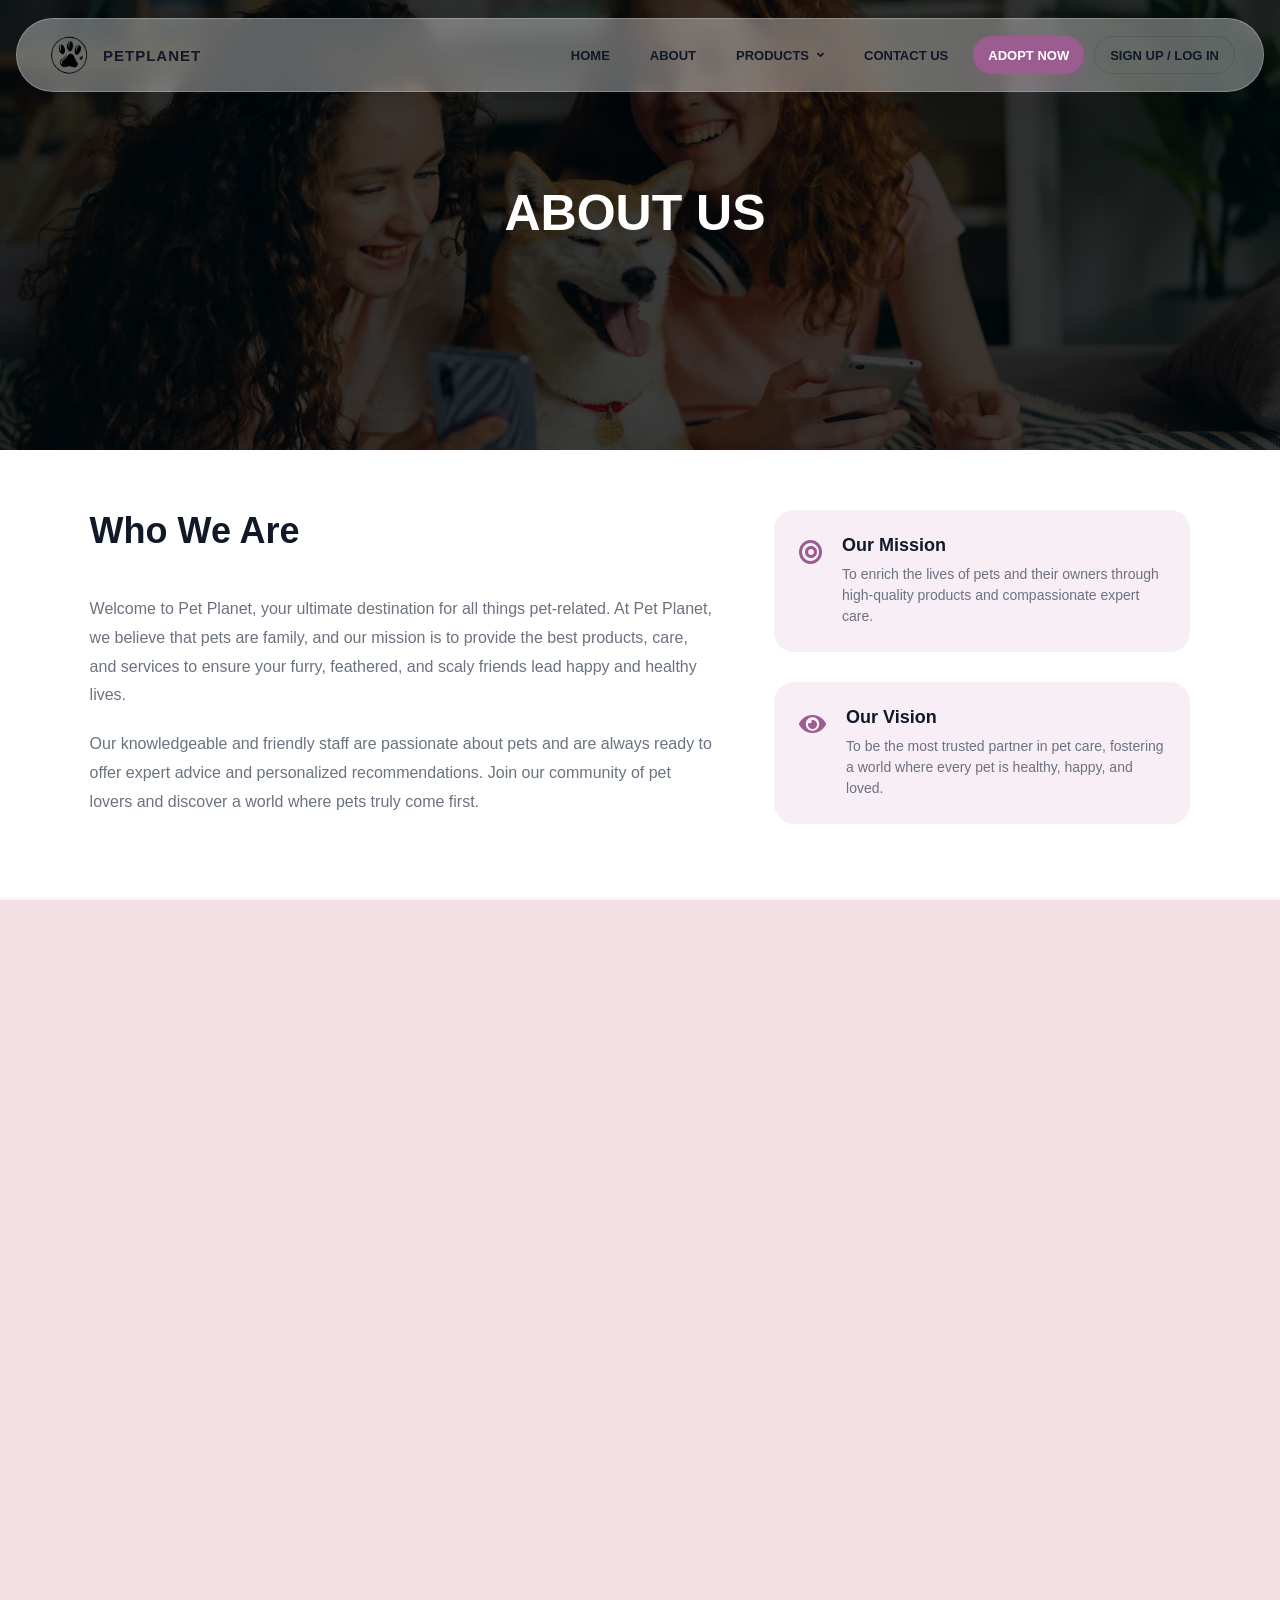
==== pages/about.html @ 7ceda00b "Initial commit" ====
﻿<!DOCTYPE html>
<html lang="en">
<head>
    <meta charset="UTF-8">
    <meta name="viewport" content="width=device-width, initial-scale=1.0">
    <title>About Us</title>
    <link rel="stylesheet" href="../css/style.css">
    <link rel="stylesheet" href="https://cdnjs.cloudflare.com/ajax/libs/font-awesome/5.15.3/css/all.min.css">
    <link rel="stylesheet" href="../css/common.css">
</head>
<body>
     
        <div class="navbar">
            <div class="logo-container">
                <img src="../images/OIP.webp" class="logo" alt="PetPlanet logo">
                <span class="logo-text">PETPLANET</span>
            </div> 
            
            <input type="checkbox" id="nav-toggle" class="nav-toggle">
            <label for="nav-toggle" class="nav-toggle-label" aria-label="Open navigation menu">
                <span></span>
            </label>

            <ul class="nav-menu">
                <li><a href="../index.html">Home</a></li>
                <li><a href="about.html">About</a></li>
                <li class="dropdown">
                    <a href="dogs.html">Products</a>
                    <ul class="dropdown-content">
                        <li><a href="dogs.html">Dogs</a></li>
                        <li><a href="cats.html">Cats</a></li>
                        <li><a href="birds.html">Birds</a></li>
                        <li><a href="fish.html">Fish</a></li>
                    </ul> </li>
                <li><a href="contactUs.html">Contact us</a></li>
                <li><a href="adoptNow.html">Adopt Now</a></li>
                <li><a href="login.html">Sign up / Log in</a></li>
                
            </ul>
        </div>
        
      <div class="about-cont">
        <div class="about-info">
            <h1>ABOUT US</h1>
            
        </div>
      </div>
      <div class="image-container">
                  
        <p class="caption">
          photo by <a href="https://unsplash.com/@silverkblack" target="_blank">@silverkblack</a> on 
          <a href="https://unsplash.com/photos/two-women-laying-on-a-bed-with-a-dog-wquF4wXEb84" target="_blank">Unsplash</a>
        </p>
      </div>
    

     <section class="who-we-are-section">
        <div class="container-ab">
            <div class="about-us-full">
                <div class="about-text">
                    <h1>Who We Are</h1>
                    <p>
                        Welcome to Pet Planet, your ultimate destination for all things pet-related. At Pet Planet, we believe that pets are family, and our mission is to provide the best products, care, and services to ensure your furry, feathered, and scaly friends lead happy and healthy lives.
                    </p>
                    <p>
                        Our knowledgeable and friendly staff are passionate about pets and are always ready to offer expert advice and personalized recommendations. Join our community of pet lovers and discover a world where pets truly come first.
                    </p>
                </div>
                <div class="mission-vision">
                    <div class="mv-item">
                        <i class="fas fa-bullseye"></i>
                        <div>
                            <h3>Our Mission</h3>
                            <p>To enrich the lives of pets and their owners through high-quality products and compassionate expert care.</p>
                        </div>
                    </div>
                    <div class="mv-item">
                        <i class="fas fa-eye"></i>
                        <div>
                            <h3>Our Vision</h3>
                            <p>To be the most trusted partner in pet care, fostering a world where every pet is healthy, happy, and loved.</p>
                        </div>
                    </div>
                </div>
            </div>
        </div>
     </section>

    <!--why us page--> 
  <section class="why-us-section">
    <div class="why-us-header">
      <p class="section-label">Our Values</p>
      <h1>Why Pet Owners Choose Us</h1>
    </div>
    <div class="why-us-grid">
      <div class="why-card">
        <i class="fas fa-users"></i>
        <h2>Community Connection</h2>
        <p>More than just a pet shop, we're a vibrant community of pet lovers who share a common passion for animals. From our regular adoption events to our online forums, we're dedicated to fostering connections.</p>
      </div>
      <div class="why-card">
        <i class="fas fa-heart"></i>
        <h2>Quality and Care</h2>
        <p>We prioritize quality and care above all else, ensuring that every animal receives the love, attention, and medical treatment they deserve. Our selection of products is meticulously curated for your pets.</p>
      </div>
      <div class="why-card">
        <i class="fas fa-lightbulb"></i>
        <h2>Tailored Solutions</h2>
        <p>We understand that every pet is unique. That's why we offer tailored solutions like specialized diet plans, behavioral training, and personalized grooming services to ensure your friend is happy.</p>
      </div>
      <div class="why-card">
        <i class="fas fa-paw"></i>
        <h2>Passion for Pets</h2>
        <p>Driven by our passion for animals, we go above and beyond to ensure all our furry friends find loving homes. We strive to match each pet with the perfect family, creating lasting bonds.</p>
      </div>
    </div>
  </section>
  <!--End why us page--> 
  
    
        <footer>
        
            <p>Photo credits: <a href="https://unsplash.com/@silverkblack" target="_blank">@silverkblack</a> and <a href="https://unsplash.com/@axholmephotography" target="_blank">@axholmephotography</a> on Unsplash.</p>
        <div id="Footer">                
        <div id="iconBarfoot"  >
            <h4>Follow Us</h4>
            <div class="icon">
                <i class="fab fa-facebook-f"></i>
                <i class="fab fa-instagram"></i>
                <i class="fab fa-youtube"></i>
                <i class="fab fa-linkedin-in"></i>
            </div>
        
        </div>
        <div id="foot1" >
            <dl>
                <dt>Online Shopping</dt>
                <dd> Terms Of Use</dd>
                <dd>Privacy Policy</dd>
                <dd>Returns Policy</dd>
                <dd>Shipping Policy</dd>
                <dd>customer Grievance</dd>
                <dd>Redressal</dd>
                <dd>Returns Center</dd>
                <dd>Contact Us</dd>
            </dl>   
        </div>
        <div id="foot2"> 
            <dl>
                <dt>Find Us</dt>
                <dd>Phone: 210 000 0000</dd>
                <dd>Email: Petplanet@gmail.com</dd>
                <dd>Address: Athens, Greece</dd>
            </dl>
        </div>
        <div id="foot3">
            <h4>Sign up</h4>
            
                
                <p>For us it's all about the love for
                    pets! Subscribe to our Newsletter and
                    receive special promotions and fun content!
                </p>
                
            
        </div>
        </div>
        </footer>
</body>
</html>
---- css/style.css ----
* {
    margin: 0;
    padding: 0;
    font-family: sans-serif;
}

html {
  scroll-behavior: smooth;
}

body, html {
    height: 100%;
    width: 100%;
    overflow-x: hidden;
}


.container-home{
    background-size: cover;
}

.main-content {
    margin-left: 0;
    transition: margin-left 0.3s;
    width: 100%;
}


.banner {
    width: 100%;
    position: relative;
    height: 100vh;
    background-image: linear-gradient(rgba(0, 0, 0, 0.75), rgba(0, 0, 0, 0.75)), url('../images/victor-grabarczyk-N04FIfHhv_k-unsplash.webp');
    background-size: cover;
    background-position: center;
    
}


.content {
    width: 100%;
    position: absolute;
    top: 50%;
    transform: translateY(-50%);
    text-align: center;
    color: #fff;
}

.content h1 {
    max-width: min(900px, calc(100% - 32px));
    margin: 20px auto 0;
    font-size: clamp(42px, 8vw, 70px);
    line-height: 1.02;
}

.content p {
    max-width: calc(100% - 40px);
    margin: 20px auto;
    font-weight: 100;
    line-height: 25px;
}

button {
    width: 200px;
    padding: 15px 0;
    text-align: center;
    margin: 20px 10px;
    border-radius: 25px;
    font-weight: bold;
    border: 2px solid var(--brand-accent);
    background: transparent;
    color: #fff;
    cursor: pointer;
    position: relative;
    overflow: hidden;
}


button span {
    background: var(--brand-accent);
    height: 100%;
    width: 0;
    border-radius: 25px;
    position: absolute;
    left: 0;
    bottom: 0;
    z-index: -1;
    transition: 0.5s;
}

button:hover span {
    width: 100%;
}

button:hover {
    border: none;
}

form {
    margin:  auto;
    transition: all 1s;
    width: 50px;
    height: 50px;
    background: white;
    box-sizing: border-box;
    border-radius: 25px;
    border: 4px solid white;
    padding: 5px;
    display: inline-block;
    position: absolute;
    top:-10%;
    left: 50%;
    transform: translate(-50%, -50%);
}

.content input {
    position: absolute;
    top: 0;
    left: 0;
    width: 100%;
    height: 42.5px;
    line-height: 30px;
    outline: 0;
    border: 0;
    display: none;
    font-size: 1em;
    border-radius: 20px;
    padding: 0 20px;
}

.search-submit {
    width: 42.5px;
    height: 42.5px;
    margin: 0;
    padding: 0;
    position: absolute;
    top: 0;
    right: 0;
    border: 0;
    border-radius: 50%;
    background: transparent;
    color: var(--brand-accent);
    z-index: 2;
}

.fa {
    box-sizing: border-box;
    padding: 10px;
    width: 42.5px;
    height: 42.5px;
    position: absolute;
    top: 0;
    right: 0;
    border-radius: 50%;
    color: var(--brand-accent);
    text-align: center;
    font-size: 1.2em;
    transition: all 1s;
}

form:hover {
    width: 300px;
    cursor: pointer;
}

form:hover input,
form:focus-within input {
    display: block;
}

form:hover .fa,
form:focus-within .fa {
    background: var(--brand-accent);
    color: white;
}

.search-feedback {
    min-height: 20px;
    margin: 70px auto 0;
    color: rgba(255, 255, 255, 0.86);
    font-size: 14px;
    font-weight: 700;
}

  


body {
    font-family: Arial, sans-serif;
    background-color: #f2dfe4;
    color: #333;
    margin: 0;
    padding: 0;
    
    
}
  
  header {
    text-align: center;
    padding: 40px 0 20px;
    color: #333;
  }
  
  .services {
    display: flex;
    flex-wrap: wrap;
    justify-content: center;
    gap: 30px;
    padding: 40px 7%;
    background-color: #fdf5f7;
  }
  
  .service {
    width: 280px;
    background: #fff;
    padding: 30px 20px;
    text-align: center;
    border-radius: 15px;
    box-shadow: 0 10px 20px rgba(0, 0, 0, 0.05);
    transition: transform 0.3s ease, box-shadow 0.3s ease;
    border: 1px solid rgba(155, 92, 143, 0.1);
  }

  .service:hover {
    transform: translateY(-10px);
    box-shadow: 0 15px 30px rgba(155, 92, 143, 0.15);
  }
  
  .service i {
    font-size: 40px;
    color: var(--brand-accent);
    margin-bottom: 20px;
  }
  
  .service h2 {
    margin: 10px 0;
    font-size: 22px;
    color: var(--brand-ink);
  }
  
  .service p {
    color: var(--brand-muted);
    font-size: 14px;
    line-height: 1.6;
  }

  /* Testimonials Styling */
  .testimonials {
    padding: 60px 7%;
    background-color: #fff;
    text-align: center;
  }

  .testimonials h1 {
    margin-bottom: 40px;
    font-size: 36px;
    color: #333;
  }

  .testimonial-container {
    display: flex;
    flex-wrap: wrap;
    justify-content: center;
    gap: 40px;
  }

  .testimonial {
    width: 300px;
    padding: 20px;
    background: var(--brand-light);
    border-radius: 20px;
    position: relative;
  }

  .testimonial img {
    width: 80px;
    height: 80px;
    border-radius: 50%;
    object-fit: cover;
    margin-bottom: 15px;
    border: 3px solid #fff;
    box-shadow: 0 5px 15px rgba(0,0,0,0.1);
  }

  .testimonial p {
    font-style: italic;
    color: #555;
    margin-bottom: 15px;
    font-size: 15px;
  }

  .testimonial h3 {
    font-size: 16px;
    color: var(--brand-accent-dark);
  }



  
  
  .container2 {
    padding: 20px;
    background-color: rgba(255, 255, 255, 0.8);
    border-radius: 10px;
    margin: 100px;
    padding: 20px;
    font-family: Arial, sans-serif;
    background-image:linear-gradient(rgba(0, 0, 0, 0.75), rgba(0, 0, 0, 0.75)), url('../images/catphoto.webp');
    background-size: cover;
    

    
  }

  
  
  .header {
    text-align: center;
    margin-bottom: 30px;
    color: #fafafa;

    
  }
  
  .categories {
    display: flex;
    flex-wrap: wrap;
    justify-content: space-between;
    
  }
  
  .category {
    width: calc(50% - 20px);
    margin-bottom: 20px;
    padding: 20px;
    border-radius: 10px;
    background-color: #f9f9f9;
    opacity: 0.5;
  }
  
  .category img {
    width: 50px;
    height: 50px;
    margin-bottom: 10px;
  }
  
  .category h2 {
    font-size: 20px;
    margin-bottom: 10px;
  }
  
  .category p {
    font-size: 16px;
  }

  


.about-cont {
    
    background-size: cover;
    background-position: center;
    background-image: linear-gradient(rgba(0, 0, 0, 0.75), rgba(0, 0, 0, 0.75)), url('../images/vitaly-gariev-wquF4wXEb84-unsplash.webp');
    width: 100%;
    height: 50%;
    display: flex;
    align-items: center;
    justify-content: center;
    padding-right: 10px;
}

.about-info {
    text-align: center;
}

.about-info h1 {
    margin-top: 0;
    font-size: 50px;
    color: white;
}


.who-we-are-section {
  padding: 60px 7%;
  background-color: #fff;
}

.about-us-full {
  display: flex;
  gap: 60px;
  align-items: flex-start;
  max-width: 1200px;
  margin: 0 auto;
}

.about-text {
  flex: 1.2;
}

.about-text h1 {
  color: var(--brand-ink);
  margin-bottom: 25px;
  font-size: 36px;
  font-weight: 800;
}

.about-text p {
  line-height: 1.8;
  color: var(--brand-muted);
  margin-bottom: 20px;
  font-size: 16px;
}

.mission-vision {
  flex: 0.8;
  display: flex;
  flex-direction: column;
  gap: 30px;
}

.mv-item {
  display: flex;
  gap: 20px;
  padding: 25px;
  background: var(--brand-light);
  border-radius: 20px;
  transition: transform 0.3s ease;
}

.mv-item:hover {
  transform: translateX(10px);
}

.mv-item i {
  font-size: 24px;
  color: var(--brand-accent);
  margin-top: 5px;
}

.mv-item h3 {
  font-size: 18px;
  color: var(--brand-ink);
  margin-bottom: 8px;
}

.mv-item p {
  font-size: 14px;
  color: var(--brand-muted);
  line-height: 1.5;
}

@media (max-width: 900px) {
  .about-us-full {
    flex-direction: column;
    gap: 40px;
  }
}

/* Why Us Section Styling */
.why-us-section {
  padding: 80px 7%;
  background-color: #fdf5f7;
}

.why-us-header {
  text-align: center;
  margin-bottom: 50px;
}

.section-label {
  color: #f6c177;
  font-size: 13px;
  font-weight: 800;
  letter-spacing: 1.2px;
  text-transform: uppercase;
  margin-bottom: 10px;
  display: block;
}

.why-us-header h1 {
  font-size: 36px;
  color: var(--brand-ink);
  font-weight: 800;
}

.why-us-grid {
  display: grid;
  grid-template-columns: repeat(auto-fit, minmax(280px, 1fr));
  gap: 30px;
  margin-top: 40px;
}

.why-card {
  background: #fff;
  padding: 40px 30px;
  border-radius: 20px;
  text-align: center;
  transition: all 0.3s ease;
  box-shadow: 0 5px 15px rgba(0,0,0,0.03);
}

.why-card:hover {
  transform: translateY(-5px);
  box-shadow: 0 15px 35px rgba(155, 92, 143, 0.1);
}

.why-card i {
  font-size: 45px;
  color: var(--brand-accent);
  margin-bottom: 25px;
}

.why-card h2 {
  font-size: 22px;
  color: var(--brand-ink);
  margin-bottom: 15px;
}

.why-card p {
  color: var(--brand-muted);
  line-height: 1.6;
  font-size: 14px;
}



/* Operating hours */
main {
    padding: 1em;
    margin: 0 auto;
    max-width: 800px;
}

h1, h2 {
    margin: 0;
    padding-bottom: 0.5em;
}

.operating-hours {
    background-color: white;
    padding: 1em;
    border-radius: 8px;
    box-shadow: 0 0 10px rgba(0, 0, 0, 0.1);
}

table {
    width: 100%;
    border-collapse: collapse;
    margin-top: 1em;
}

th, td {
    padding: 0.75em;
    text-align: left;
    border-bottom: 1px solid #ddd;
}

th {
    background-color: #f2f2f2;
}

tr:hover {
    background-color: #f9f9f9;
}

  @media (min-width: 768px) {
    .service {
        flex-direction: row;
        text-align: left;
    }

    .service .image-container {
        flex: 1;
        margin-right: 20px;
    }

    .service h2, .service p {
        flex: 2;
    }
}


/* Product category pages */
.container-bird,
.container-cat,
.container-dog,
.container-fish {
  position: relative;
  width: 100%;
  min-height: 100vh;
  margin: 0 auto;
  padding: 188px 7% 76px;
  display: flex;
  flex-direction: column;
  align-items: center;
  justify-content: flex-start;
  background-size: cover;
  background-position: center;
  background-repeat: no-repeat;
  text-align: center;
  isolation: isolate;
}

.container-bird {
  background-image: linear-gradient(rgba(0, 0, 0, 0.75), rgba(97, 97, 97, 0.75)), url('../images/jonah-pettrich-JY6SQqlJLXE-unsplash.webp');
}

.container-cat {
  background-image: linear-gradient(rgba(0, 0, 0, 0.75), rgba(97, 97, 97, 0.75)), url('../images/halanna-halila-KpXKj3EUVtw-unsplash.webp');
}

.container-dog {
  background-image: linear-gradient(rgba(0, 0, 0, 0.75), rgba(97, 97, 97, 0.75)), url('../images/chris-arthur-collins-qGkVJ7Tx36s-unsplash.webp');
}

.container-fish {
  background-image: linear-gradient(rgba(0, 0, 0, 0.75), rgba(97, 97, 97, 0.75)), url('../images/delbert-pagayona-46v8clmNjY8-unsplash.webp');
}

.container-bird::before,
.container-cat::before,
.container-dog::before,
.container-fish::before {
  content: "";
  position: absolute;
  inset: 0;
  z-index: -1;
  background:
    linear-gradient(180deg, rgba(17, 24, 39, 0.12), rgba(17, 24, 39, 0.62)),
    radial-gradient(circle at top, rgba(255, 255, 255, 0.16), transparent 34rem);
  pointer-events: none;
}

.bird-info,
.cat-info,
.dog-info,
.fish-info {
  width: min(720px, 100%);
  margin: 0 auto 34px;
  text-align: center;
  color: #ffffff;
}

.bird-info h1,
.cat-info h1,
.dog-info h1,
.fish-info h1 {
  margin: 0 0 10px;
  color: #ffffff;
  font-size: clamp(42px, 6vw, 68px);
  line-height: 0.98;
  text-transform: capitalize;
  text-shadow: 0 18px 42px rgba(0, 0, 0, 0.34);
}

.bird-info p,
.cat-info p,
.dog-info p,
.fish-info p {
  width: auto;
  height: auto;
  margin: 0 auto;
  color: rgba(255, 255, 255, 0.86);
  font-size: 16px;
  line-height: 1.55;
}

.gallery {
  width: min(940px, 100%);
  display: grid;
  grid-template-columns: repeat(auto-fit, minmax(190px, 230px));
  justify-content: center;
  gap: 20px;
  margin: 0 auto 20px;
  padding: 0;
}

.gallery .item {
  min-height: 100%;
  max-width: 230px;
  margin: 0;
  overflow: hidden;
  display: flex;
  flex-direction: column;
  align-items: stretch;
  text-align: left;
  background: rgba(18, 20, 26, 0.48);
  border: 1px solid rgba(255, 255, 255, 0.24);
  border-radius: 22px;
  box-shadow: 0 16px 38px rgba(0, 0, 0, 0.24);
  backdrop-filter: blur(12px);
  -webkit-backdrop-filter: blur(12px);
  transition: transform 0.22s ease, box-shadow 0.22s ease, background 0.22s ease, border-color 0.22s ease;
}

.gallery .item:hover {
  background: rgba(18, 20, 26, 0.64);
  border-color: rgba(255, 255, 255, 0.42);
  transform: translateY(-6px);
  box-shadow: 0 24px 54px rgba(0, 0, 0, 0.34);
}

.gallery .item img,
.item img {
  width: 100%;
  height: auto;
  aspect-ratio: 4 / 3;
  display: block;
  object-fit: cover;
  border-radius: 22px 22px 0 0;
  transition: transform 0.32s ease;
}

.gallery .item:hover img {
  opacity: 1;
  transform: scale(1.04);
}

.gallery .item p,
.item p {
  order: 2;
  margin: 0;
  padding: 14px 14px 6px;
  color: #ffffff;
  font-size: 17px;
  font-weight: 800;
  line-height: 1.2;
}

.gallery .item .hover-text {
  order: 3;
  position: static;
  width: auto;
  min-height: 58px;
  opacity: 1;
  transform: none;
  margin: 0;
  padding: 0 14px 12px;
  color: rgba(255, 255, 255, 0.78);
  background: transparent;
  border-radius: 0;
  font-size: 12px;
  line-height: 1.45;
}

.product-link {
  order: 4;
  width: fit-content;
  min-height: 32px;
  margin: auto 14px 14px;
  padding: 0 11px;
  display: inline-flex;
  align-items: center;
  justify-content: center;
  color: #ffffff;
  background: rgba(155, 92, 143, 0.92);
  border: 1px solid rgba(255, 255, 255, 0.16);
  border-radius: 999px;
  font-size: 11px;
  font-weight: 800;
  line-height: 1;
  text-decoration: none;
  transition: background 0.2s ease, transform 0.2s ease;
}

.product-link:hover,
.product-link:focus-visible {
  background: var(--brand-accent);
  transform: translateY(-1px);
}

.product-link:focus-visible {
  outline: 3px solid rgba(155, 92, 143, 0.28);
  outline-offset: 3px;
}


/* --- Mobile Optimizations (Point 6) --- */

@media (max-width: 768px) {
  .banner {
    min-height: 100svh;
    height: 100svh;
    background-position: center;
  }

  .content {
    top: 54%;
    padding: 0 18px;
  }

  .content form {
    position: relative;
    top: auto;
    left: auto;
    transform: none;
    display: flex;
    margin: 0 auto 22px;
  }

  .content form:hover,
  .content form:focus-within {
    width: min(300px, 100%);
  }

  .content form:focus-within input {
    display: block;
  }

  button {
    width: min(200px, 100%);
    min-height: 48px;
  }

  /* Home Page Services */
  .services {
    padding: 20px 5%;
    gap: 20px;
  }
  
  .service {
    width: 100%;
    max-width: 350px;
  }

  /* About Page - Who We Are & Mission/Vision */
  .about-us-full {
    flex-direction: column;
    gap: 40px;
  }

  .mv-item {
    padding: 20px;
  }

  /* Typography Adjustments */
  .content h1 {
    font-size: 42px;
  }
  
  .about-info h1 {
    font-size: 40px;
    margin-top: 112px;
  }
  
  .why-us-header h1 {
    font-size: 28px;
  }
}

@media (max-width: 480px) {
  .content h1 {
    font-size: 34px;
  }

  .content p {
    font-size: 15px;
  }
  
  .about-text h1 {
    font-size: 28px;
  }
  
  .testimonials h1,
  header h1 {
    font-size: 28px;
  }
}

@media (max-width: 768px) {
  .container-bird,
  .container-cat,
  .container-dog,
  .container-fish {
    padding: 124px 18px 52px;
  }

  .bird-info,
  .cat-info,
  .dog-info,
  .fish-info {
    width: min(100%, 720px);
    margin-bottom: 26px;
  }

  .bird-info h1,
  .cat-info h1,
  .dog-info h1,
  .fish-info h1 {
    margin-top: 0;
    font-size: 42px;
    line-height: 1.04;
  }

  .bird-info p,
  .cat-info p,
  .dog-info p,
  .fish-info p {
    font-size: 15px;
    line-height: 1.55;
  }

  .gallery {
    width: 100%;
    grid-template-columns: minmax(0, 360px);
    justify-content: center;
    gap: 18px;
    margin-top: 0;
    margin-bottom: 18px;
    padding: 0;
  }

  .gallery .item {
    width: 100%;
    max-width: 360px;
    margin: 0;
  }

  .gallery .item img,
  .item img {
    width: 100%;
    max-width: none;
    height: auto;
    aspect-ratio: 4 / 3;
    border-radius: 22px 22px 0 0;
  }

  .gallery .item .hover-text {
    position: static;
    width: auto;
    max-width: none;
    min-height: auto;
    opacity: 1;
    transform: none;
    padding: 0 18px 20px;
    background: transparent;
    color: rgba(255, 255, 255, 0.78);
    border-radius: 0;
    font-size: 14px;
  }

  .gallery .item:hover img {
    opacity: 1;
  }
}

@media (max-width: 480px) {
  .gallery .item p,
  .item p {
    font-size: 18px;
  }
}
---- css/common.css ----
:root {
    --brand-accent: #9b5c8f;
    --brand-accent-dark: #77436f;
    --brand-ink: #111827;
    --brand-muted: #6b7280;
    --brand-light: #f8eef6;
    --brand-surface: #ffffff;
    --brand-footer: #302631;
    --font-default: Arial, Helvetica, sans-serif;
}

* {
    box-sizing: border-box;
}

.sr-only {
    position: absolute;
    width: 1px;
    height: 1px;
    padding: 0;
    margin: -1px;
    overflow: hidden;
    clip: rect(0, 0, 0, 0);
    white-space: nowrap;
    border: 0;
}

body {
    font-family: var(--font-default);
    scrollbar-color: rgba(155, 92, 143, 0.55) rgba(255, 255, 255, 0.08);
    scrollbar-width: thin;
}

::-webkit-scrollbar {
    width: 10px;
}

::-webkit-scrollbar-track {
    background: rgba(255, 255, 255, 0.08);
}

::-webkit-scrollbar-thumb {
    background: rgba(155, 92, 143, 0.55);
    border: 2px solid rgba(255, 255, 255, 0.12);
    border-radius: 999px;
}

::-webkit-scrollbar-thumb:hover {
    background: rgba(155, 92, 143, 0.75);
}

.navbar {
    position: fixed;
    top: 18px;
    left: 50%;
    transform: translateX(-50%);
    z-index: 1000;
    width: min(1320px, calc(100% - 32px));
    min-height: 74px;
    padding: 12px 28px;
    margin: 0;
    display: flex;
    align-items: center;
    justify-content: space-between;
    gap: 28px;
    background: rgba(255, 255, 255, 0.36);
    border: 1px solid rgba(255, 255, 255, 0.24);
    border-radius: 999px;
    backdrop-filter: blur(10px);
    box-shadow: 0 10px 22px rgba(15, 23, 42, 0.06);
}

.nav-toggle,
.nav-toggle-label {
    display: none;
}

.logo-container {
    display: flex;
    flex-direction: row;
    align-items: center;
    gap: 10px;
    margin: 0;
}

.logo {
    width: 48px;
    height: 48px;
    object-fit: contain;
    cursor: pointer;
}

.logo-text {
    color: var(--brand-ink);
    font-size: 15px;
    font-weight: 700;
    letter-spacing: 1px;
}

.navbar ul {
    display: flex;
    align-items: center;
    justify-content: flex-end;
    gap: 10px;
    list-style: none;
    margin: 0;
    padding: 0;
}

.navbar ul li {
    position: relative;
    margin: 0;
}

.navbar ul li a {
    display: inline-flex;
    align-items: center;
    min-height: 38px;
    padding: 0 15px;
    color: var(--brand-ink);
    text-decoration: none;
    text-transform: uppercase;
    font-size: 13px;
    font-weight: 700;
    border-radius: 999px;
    transition: background 0.2s ease, color 0.2s ease, transform 0.2s ease;
}

.navbar > ul > li > a:hover {
    background: var(--brand-light);
    color: var(--brand-accent-dark);
    transform: translateY(-1px);
}

.navbar ul li::after,
.navbar ul li:hover::after {
    content: none;
    display: none;
}

.navbar ul li.dropdown > a::after {
    content: "\f107";
    margin-left: 8px;
    font-family: "Font Awesome 5 Free";
    font-size: 11px;
    font-weight: 900;
    transition: transform 0.2s ease;
}

.navbar ul li.dropdown:hover > a::after {
    transform: rotate(180deg);
}

.navbar ul .dropdown-content {
    display: flex;
    flex-direction: column;
    align-items: stretch;
    gap: 3px;
    position: absolute;
    top: calc(100% + 6px);
    left: 50%;
    width: max-content;
    min-width: 0;
    height: auto;
    padding: 6px;
    background: rgba(255, 255, 255, 0.88);
    border: 1px solid rgba(17, 24, 39, 0.08);
    border-radius: 16px;
    box-shadow: 0 12px 26px rgba(17, 24, 39, 0.14);
    backdrop-filter: blur(12px);
    opacity: 0;
    pointer-events: none;
    transform: translate(-50%, 8px);
    transition: opacity 0.18s ease, transform 0.18s ease;
}

.navbar ul li.dropdown::before {
    content: "";
    position: absolute;
    top: 100%;
    left: 0;
    width: 100%;
    height: 12px;
}

.navbar ul .dropdown-content li a {
    width: 104px;
    min-height: 34px;
    justify-content: center;
    padding: 0 12px;
    color: var(--brand-ink);
    background: transparent;
    border-radius: 999px;
    font-size: 12px;
}

.navbar ul .dropdown-content li a:hover {
    background: var(--brand-light);
    color: var(--brand-accent-dark);
    transform: none;
}

.navbar ul li.dropdown:hover .dropdown-content {
    opacity: 1;
    pointer-events: auto;
    transform: translate(-50%, 0);
}

.navbar > ul > li:nth-last-child(2) > a {
    background: var(--brand-accent);
    color: #ffffff;
    box-shadow: 0 10px 20px rgba(155, 92, 143, 0.24);
}

.navbar > ul > li:nth-last-child(2) > a:hover {
    background: var(--brand-accent-dark);
    color: #ffffff;
}

.navbar > ul > li:last-child > a {
    border: 1px solid rgba(17, 24, 39, 0.14);
}

footer {
    position: relative;
    top: 0;
    width: 100%;
    min-height: auto;
    height: auto;
    margin-top: 0;
    padding: 26px 7%;
    display: flex;
    flex-direction: column;
    background: var(--brand-footer);
    color: #eadde7;
    border-top: 1px solid rgba(255, 255, 255, 0.08);
}

footer > p {
    order: 2;
    max-width: 1080px;
    width: 100%;
    margin: 16px auto 0;
    padding-top: 12px;
    color: rgba(234, 221, 231, 0.50);
    font-size: 11px;
    line-height: 1.45;
    text-align: left;
    border-top: 1px solid rgba(255, 255, 255, 0.08);
}

footer > p a {
    color: rgba(234, 221, 231, 0.62);
    text-decoration: none;
}

footer > p a:hover {
    color: #ffffff;
}

#Footer {
    order: 1;
    display: grid;
    grid-template-columns: 0.85fr 1.35fr 1fr 1.1fr;
    gap: 30px;
    max-width: 1080px;
    margin: 0 auto;
    padding: 0;
    align-items: start;
    background: transparent;
    border: 0;
    border-radius: 0;
    box-shadow: none;
}

#Footer > div {
    min-width: 0;
    padding-top: 0;
}

#Footer h4,
#Footer dt {
    margin-bottom: 10px;
    color: #ffffff;
    font-weight: 700;
    font-size: 12px;
    text-transform: uppercase;
    letter-spacing: 0.8px;
}

#Footer dd,
#Footer p {
    margin: 5px 0;
    color: rgba(234, 221, 231, 0.74);
    line-height: 1.45;
    font-size: 12px;
}

#Footer dl {
    margin: 0;
}

#foot1 dl {
    display: grid;
    grid-template-columns: repeat(2, minmax(0, 1fr));
    column-gap: 16px;
}

#foot1 dt {
    grid-column: 1 / -1;
}

#Footer dd {
    padding-left: 0;
    margin-left: 0;
}

#Footer dd::before {
    content: "";
    display: inline-block;
    width: 3px;
    height: 3px;
    margin-right: 7px;
    border-radius: 50%;
    background: rgba(191, 128, 179, 0.72);
    vertical-align: 2px;
}

.icon {
    display: flex;
    flex-wrap: wrap;
    gap: 8px;
    font-size: 14px;
}

.icon i {
    width: 32px;
    height: 32px;
    display: inline-flex;
    align-items: center;
    justify-content: center;
    color: #ffffff;
    background: rgba(255, 255, 255, 0.07);
    border: 1px solid rgba(255, 255, 255, 0.10);
    border-radius: 50%;
    transition: background 0.2s ease, color 0.2s ease, transform 0.2s ease;
}

.icon i:hover {
    background: rgba(191, 128, 179, 0.95);
    color: #ffffff;
    transform: translateY(-1px);
}

.image-container {
    text-align: center;
}

.caption {
    display: none;
}

.caption a {
    color: var(--brand-accent-dark);
}

@media (max-width: 900px) {
    .navbar {
        position: fixed;
        top: 12px;
        left: 50%;
        transform: translateX(-50%);
        width: calc(100% - 24px);
        margin: 0;
        border-radius: 999px;
        flex-direction: row;
        align-items: center;
        justify-content: space-between;
        padding: 8px 20px;
        background: rgba(255, 255, 255, 0.95);
        backdrop-filter: blur(10px);
        box-shadow: 0 8px 25px rgba(0,0,0,0.1);
        z-index: 1000;
        min-height: 56px;
    }

    .logo-container {
        width: auto;
    }

    .logo {
        width: 36px;
        height: 40px;
    }

    /* Hamburger Icon */
    .nav-toggle {
        display: none;
    }

    .nav-toggle-label {
        display: flex;
        align-items: center;
        cursor: pointer;
        height: 100%;
        padding: 5px 0;
    }

    .nav-toggle-label span,
    .nav-toggle-label span::before,
    .nav-toggle-label span::after {
        display: block;
        background: var(--brand-ink);
        height: 2px;
        width: 22px;
        border-radius: 2px;
        position: relative;
        transition: all 0.3s ease;
    }

    .nav-toggle-label span::before,
    .nav-toggle-label span::after {
        content: '';
        position: absolute;
    }

    .nav-toggle-label span::before { bottom: 7px; }
    .nav-toggle-label span::after { top: 7px; }

    /* Nav Menu - Slide down from pill */
    .nav-menu {
        position: absolute;
        top: calc(100% + 10px);
        left: 0;
        width: 100%;
        max-height: calc(100vh - 92px);
        overflow-y: auto;
        background: #ffffff;
        flex-direction: column !important;
        align-items: stretch;
        gap: 0;
        padding: 10px 0;
        border-radius: 20px;
        box-shadow: 0 15px 40px rgba(0,0,0,0.12);
        opacity: 0;
        pointer-events: none;
        transform: translateY(-10px);
        transition: all 0.3s ease;
        z-index: 999;
    }

    .nav-menu li {
        width: 100%;
    }

    .nav-menu li a {
        width: 100%;
        justify-content: flex-start;
        min-height: 44px;
        padding: 11px 22px !important;
        font-size: 14px;
        border-bottom: 1px solid #f9f9f9;
        color: var(--brand-ink);
    }

    /* Open State */
    .nav-toggle:checked ~ .nav-menu {
        opacity: 1;
        pointer-events: auto;
        transform: translateY(0);
    }

    .nav-toggle:checked ~ .nav-toggle-label span {
        background: transparent;
    }

    .nav-toggle:checked ~ .nav-toggle-label span::before {
        transform: rotate(45deg);
        bottom: 0;
    }

    .nav-toggle:checked ~ .nav-toggle-label span::after {
        transform: rotate(-45deg);
        top: 0;
    }

    /* Products Sub-menu - Standard mobile list */
    .navbar ul.nav-menu .dropdown-content {
        position: static;
        display: grid;
        grid-template-columns: 1fr;
        gap: 0;
        opacity: 1;
        pointer-events: auto;
        transform: none;
        box-shadow: none;
        background: #fafafa;
        width: 100% !important;
        min-width: 0;
        height: auto;
        padding: 0;
        border: 0;
        border-radius: 0;
        backdrop-filter: none;
    }

    .navbar ul.nav-menu li.dropdown:hover .dropdown-content {
        opacity: 1;
        pointer-events: auto;
        transform: none;
    }

    .navbar ul.nav-menu li.dropdown::before {
        content: none;
    }

    .navbar ul.nav-menu li.dropdown > a::after {
        transform: rotate(180deg);
    }

    .navbar ul.nav-menu .dropdown-content li a {
        width: 100%;
        justify-content: flex-start;
        min-height: 38px;
        padding: 8px 40px !important;
        border-bottom: 1px solid #f0edf0;
        font-size: 13px;
        text-transform: none;
    }

    #Footer {
        grid-template-columns: repeat(2, minmax(160px, 1fr));
        gap: 26px;
    }
}

@media (max-width: 560px) {
    .navbar {
        width: calc(100% - 20px);
        min-height: 54px;
        padding: 7px 16px;
    }

    .logo {
        width: 34px;
        height: 36px;
    }

    .logo-text {
        font-size: 13px;
    }

    footer {
        padding: 34px 22px;
    }

    footer > p {
        text-align: left;
    }

    #Footer {
        grid-template-columns: 1fr;
        gap: 24px;
    }
}
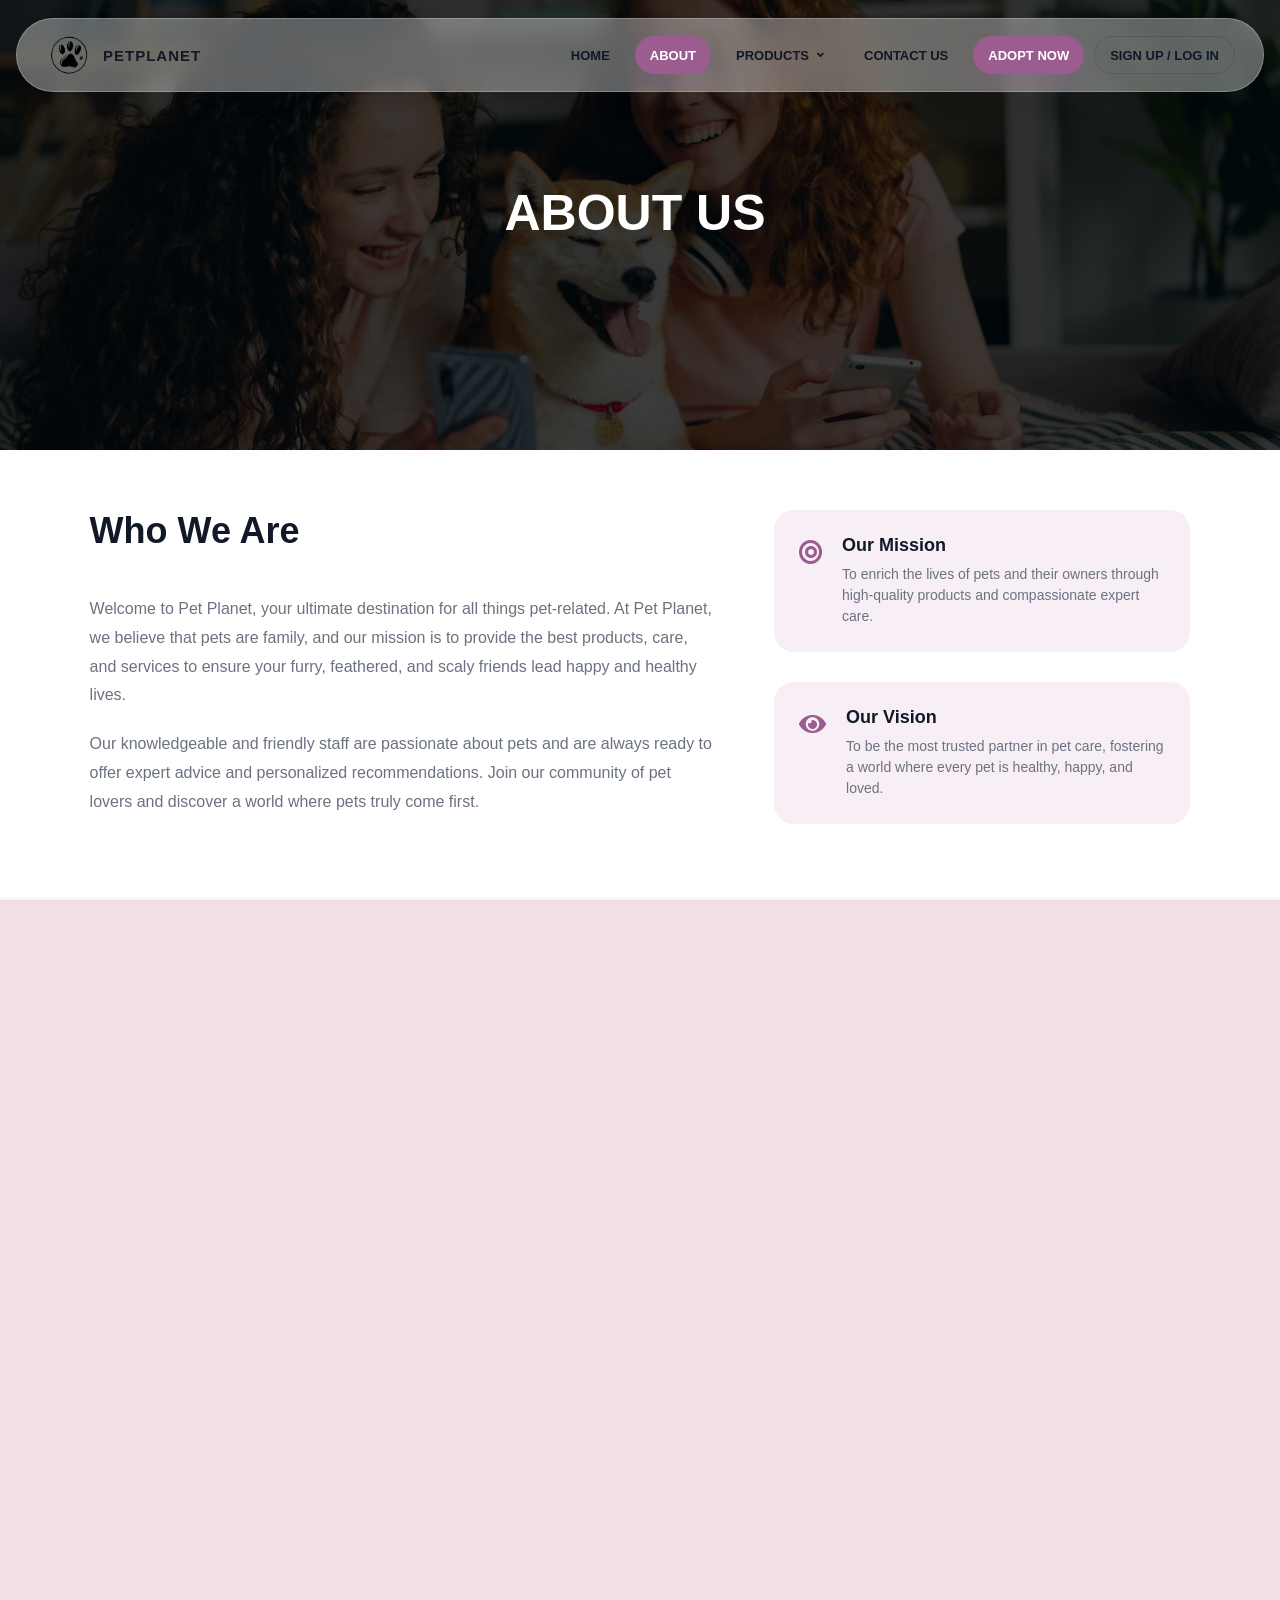
==== commit e5ac635d: "Polish frontend portfolio demo" ====
--- a/pages/about.html
+++ b/pages/about.html
@@ -1,4 +1,4 @@
-﻿<!DOCTYPE html>
+<!DOCTYPE html>
 <html lang="en">
 <head>
     <meta charset="UTF-8">
@@ -23,7 +23,7 @@
 
             <ul class="nav-menu">
                 <li><a href="../index.html">Home</a></li>
-                <li><a href="about.html">About</a></li>
+                <li><a class="active" href="about.html" aria-current="page">About</a></li>
                 <li class="dropdown">
                     <a href="dogs.html">Products</a>
                     <ul class="dropdown-content">
@@ -48,8 +48,8 @@
       <div class="image-container">
                   
         <p class="caption">
-          photo by <a href="https://unsplash.com/@silverkblack" target="_blank">@silverkblack</a> on 
-          <a href="https://unsplash.com/photos/two-women-laying-on-a-bed-with-a-dog-wquF4wXEb84" target="_blank">Unsplash</a>
+          photo by <a href="https://unsplash.com/@silverkblack" target="_blank" rel="noopener noreferrer">@silverkblack</a> on 
+          <a href="https://unsplash.com/photos/two-women-laying-on-a-bed-with-a-dog-wquF4wXEb84" target="_blank" rel="noopener noreferrer">Unsplash</a>
         </p>
       </div>
     
@@ -120,7 +120,7 @@
     
         <footer>
         
-            <p>Photo credits: <a href="https://unsplash.com/@silverkblack" target="_blank">@silverkblack</a> and <a href="https://unsplash.com/@axholmephotography" target="_blank">@axholmephotography</a> on Unsplash.</p>
+            <p>Photo credits: <a href="https://unsplash.com/@silverkblack" target="_blank" rel="noopener noreferrer">@silverkblack</a> and <a href="https://unsplash.com/@axholmephotography" target="_blank" rel="noopener noreferrer">@axholmephotography</a> on Unsplash.</p>
         <div id="Footer">                
         <div id="iconBarfoot"  >
             <h4>Follow Us</h4>
@@ -134,13 +134,13 @@
         </div>
         <div id="foot1" >
             <dl>
-                <dt>Online Shopping</dt>
-                <dd> Terms Of Use</dd>
+                <dt>Demo Store Info</dt>
+                <dd>Terms Of Use</dd>
                 <dd>Privacy Policy</dd>
                 <dd>Returns Policy</dd>
                 <dd>Shipping Policy</dd>
-                <dd>customer Grievance</dd>
-                <dd>Redressal</dd>
+                <dd>Customer Support</dd>
+                <dd>Help Center</dd>
                 <dd>Returns Center</dd>
                 <dd>Contact Us</dd>
             </dl>   
@@ -149,17 +149,15 @@
             <dl>
                 <dt>Find Us</dt>
                 <dd>Phone: 210 000 0000</dd>
-                <dd>Email: Petplanet@gmail.com</dd>
+                <dd>Email: hello@petplanet.example</dd>
                 <dd>Address: Athens, Greece</dd>
             </dl>
         </div>
         <div id="foot3">
-            <h4>Sign up</h4>
+            <h4>Newsletter Demo</h4>
             
                 
-                <p>For us it's all about the love for
-                    pets! Subscribe to our Newsletter and
-                    receive special promotions and fun content!
+                <p>This static demo shows where newsletter messaging would appear in a full ecommerce site.
                 </p>
                 
             
--- a/css/style.css
+++ b/css/style.css
@@ -164,14 +164,20 @@
 }
 
 form:hover input,
-form:focus-within input {
+form:focus-within input,
+form.is-expanded input {
     display: block;
 }
 
 form:hover .fa,
-form:focus-within .fa {
+form:focus-within .fa,
+form.is-expanded .fa {
     background: var(--brand-accent);
     color: white;
+}
+
+form.is-expanded {
+    width: 300px;
 }
 
 .search-feedback {
@@ -799,7 +805,8 @@
   }
 
   .content form:hover,
-  .content form:focus-within {
+  .content form:focus-within,
+  .content form.is-expanded {
     width: min(300px, 100%);
   }
 
--- a/css/common.css
+++ b/css/common.css
@@ -130,6 +130,19 @@
     background: var(--brand-light);
     color: var(--brand-accent-dark);
     transform: translateY(-1px);
+}
+
+.navbar ul li a.active,
+.navbar ul li a[aria-current="page"] {
+    background: var(--brand-accent);
+    color: #ffffff;
+    box-shadow: 0 10px 20px rgba(155, 92, 143, 0.24);
+}
+
+.navbar ul li a.active:hover,
+.navbar ul li a[aria-current="page"]:hover {
+    background: var(--brand-accent-dark);
+    color: #ffffff;
 }
 
 .navbar ul li::after,
@@ -200,6 +213,12 @@
     transform: none;
 }
 
+.navbar ul .dropdown-content li a.active,
+.navbar ul .dropdown-content li a[aria-current="page"] {
+    background: var(--brand-accent);
+    color: #ffffff;
+}
+
 .navbar ul li.dropdown:hover .dropdown-content {
     opacity: 1;
     pointer-events: auto;
